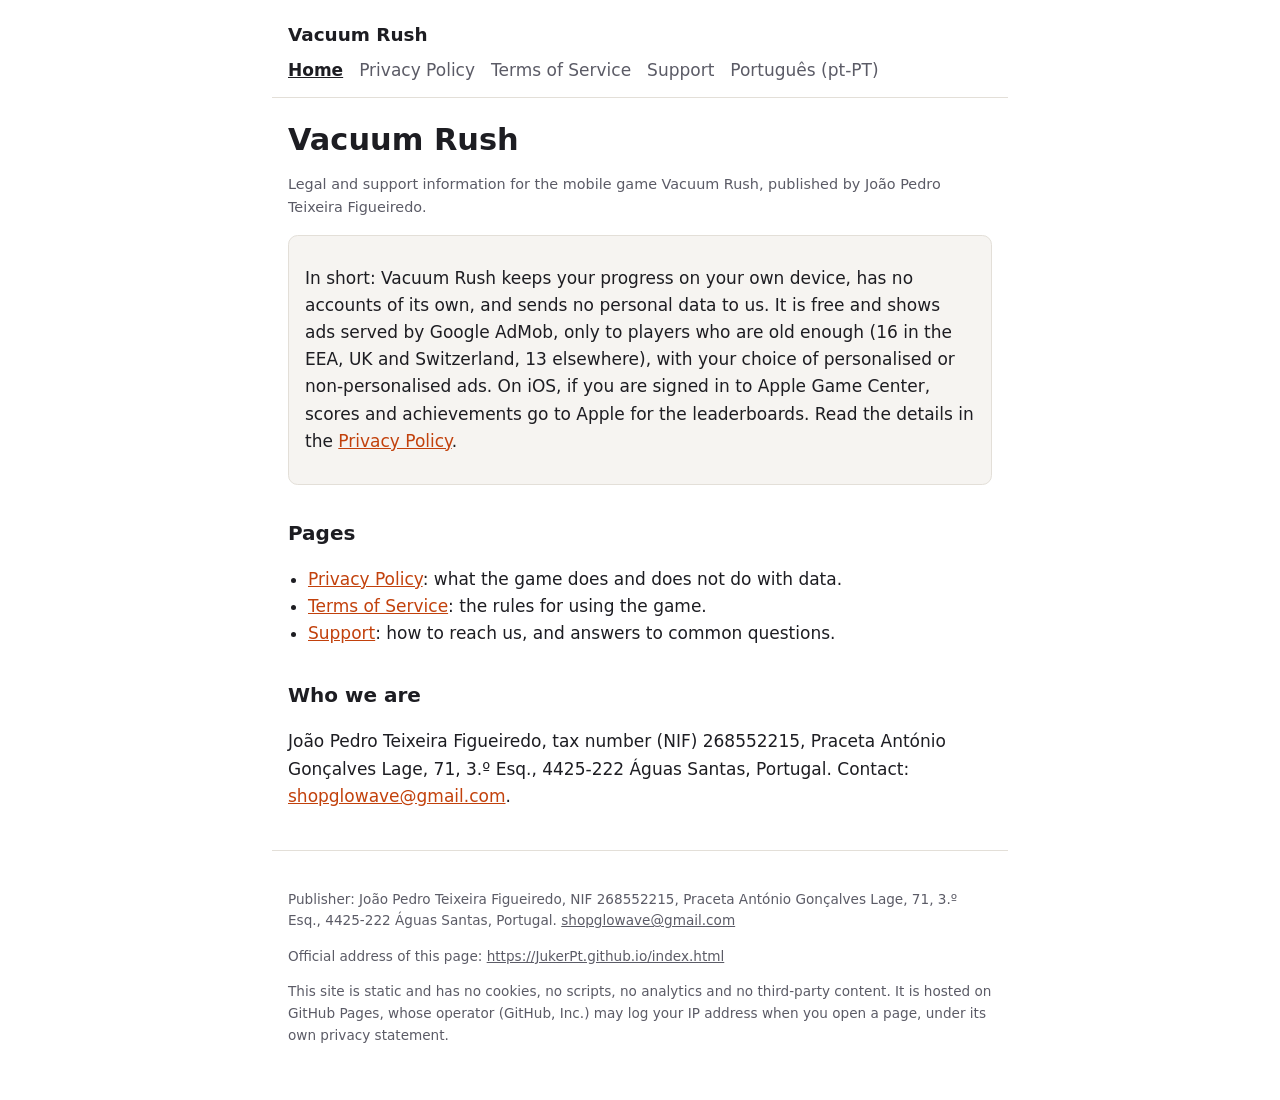
==== index.html @ c0eb2131 "rekuJ Studio legal pages for Vacuum Rush (privacy 2.0, terms, support) Co-Authored-By: Claude Opus 5" ====
<!doctype html>
<html lang="en">
<head>
<meta charset="utf-8">
<meta name="viewport" content="width=device-width, initial-scale=1">
<meta name="description" content="Vacuum Rush legal and support pages">
<title>Vacuum Rush</title>
<link rel="stylesheet" href="style.css">
</head>
<body>
<header>
<a class="brand" href="index.html">Vacuum Rush</a>
<nav><a href="index.html" aria-current="page">Home</a><a href="privacy.html">Privacy Policy</a><a href="terms.html">Terms of Service</a><a href="support.html">Support</a><a href="pt/index.html" hreflang="pt-PT" lang="pt-PT">Português (pt-PT)</a></nav>
</header>
<main>
<h1>Vacuum Rush</h1>
<p class="meta">Legal and support information for the mobile game Vacuum Rush, published by João Pedro Teixeira Figueiredo.</p>
<div class="card"><p>In short: Vacuum Rush keeps your progress on your own device, has no accounts of its own, and sends no personal data to us. It is free and shows ads served by Google AdMob, only to players who are old enough (16 in the EEA, UK and Switzerland, 13 elsewhere), with your choice of personalised or non-personalised ads. On iOS, if you are signed in to Apple Game Center, scores and achievements go to Apple for the leaderboards. Read the details in the <a href="privacy.html">Privacy Policy</a>.</p></div>
<h2>Pages</h2>
<ul>
<li><a href="privacy.html">Privacy Policy</a>: what the game does and does not do with data.</li>
<li><a href="terms.html">Terms of Service</a>: the rules for using the game.</li>
<li><a href="support.html">Support</a>: how to reach us, and answers to common questions.</li>
</ul>
<h2>Who we are</h2>
<p>João Pedro Teixeira Figueiredo, tax number (NIF) 268552215, Praceta António Gonçalves Lage, 71, 3.º Esq., 4425-222 Águas Santas, Portugal. Contact: <a href="mailto:shopglowave@gmail.com">shopglowave@gmail.com</a>.</p>
</main>
<footer>
<p>Publisher: João Pedro Teixeira Figueiredo, NIF 268552215, Praceta António Gonçalves Lage, 71, 3.º Esq., 4425-222 Águas Santas, Portugal. <a href="mailto:shopglowave@gmail.com">shopglowave@gmail.com</a></p>
<p>Official address of this page: <a href="https://JukerPt.github.io/index.html">https://JukerPt.github.io/index.html</a></p>
<p>This site is static and has no cookies, no scripts, no analytics and no third-party content. It is hosted on GitHub Pages, whose operator (GitHub, Inc.) may log your IP address when you open a page, under its own privacy statement.</p>
</footer>
</body>
</html>
---- style.css ----
:root{--bg:#ffffff;--fg:#1d1d22;--muted:#5b5b66;--accent:#c2410c;--card:#f6f4f1;--line:#e3dfd8}
@media (prefers-color-scheme:dark){:root{--bg:#16161a;--fg:#ececf1;--muted:#a0a0ad;--accent:#fb923c;--card:#202026;--line:#34343c}}
*{box-sizing:border-box}
html{-webkit-text-size-adjust:100%}
body{margin:0;background:var(--bg);color:var(--fg);font:17px/1.6 system-ui,-apple-system,"Segoe UI",Roboto,sans-serif}
header,main,footer{max-width:46rem;margin:0 auto;padding:0 1rem}
header{padding-top:1.25rem;padding-bottom:.75rem;display:flex;flex-wrap:wrap;gap:.5rem 1.25rem;align-items:center;justify-content:space-between;border-bottom:1px solid var(--line)}
.brand{font-weight:700;font-size:1.15rem;color:var(--fg);text-decoration:none}
nav{display:flex;flex-wrap:wrap;gap:.25rem 1rem}
nav a{color:var(--muted);text-decoration:none}
nav a[aria-current=page]{color:var(--fg);font-weight:600;text-decoration:underline}
nav a:hover,nav a:focus{color:var(--accent)}
a{color:var(--accent)}
h1{font-size:1.9rem;line-height:1.2;margin:1.5rem 0 .5rem}
h2{font-size:1.25rem;margin:2rem 0 .5rem}
.meta{color:var(--muted);font-size:.9rem}
.card{background:var(--card);border:1px solid var(--line);border-radius:.6rem;padding:.75rem 1rem;margin:1rem 0}
table{border-collapse:collapse;width:100%;font-size:.95rem}
th,td{border:1px solid var(--line);padding:.4rem .6rem;text-align:left;vertical-align:top}
th{background:var(--card)}
ul{padding-left:1.25rem}
footer{color:var(--muted);font-size:.85rem;padding-top:1.5rem;padding-bottom:2.5rem;margin-top:2.5rem;border-top:1px solid var(--line)}
footer a{color:var(--muted)}
@media (max-width:30rem){h1{font-size:1.6rem}body{font-size:16px}}
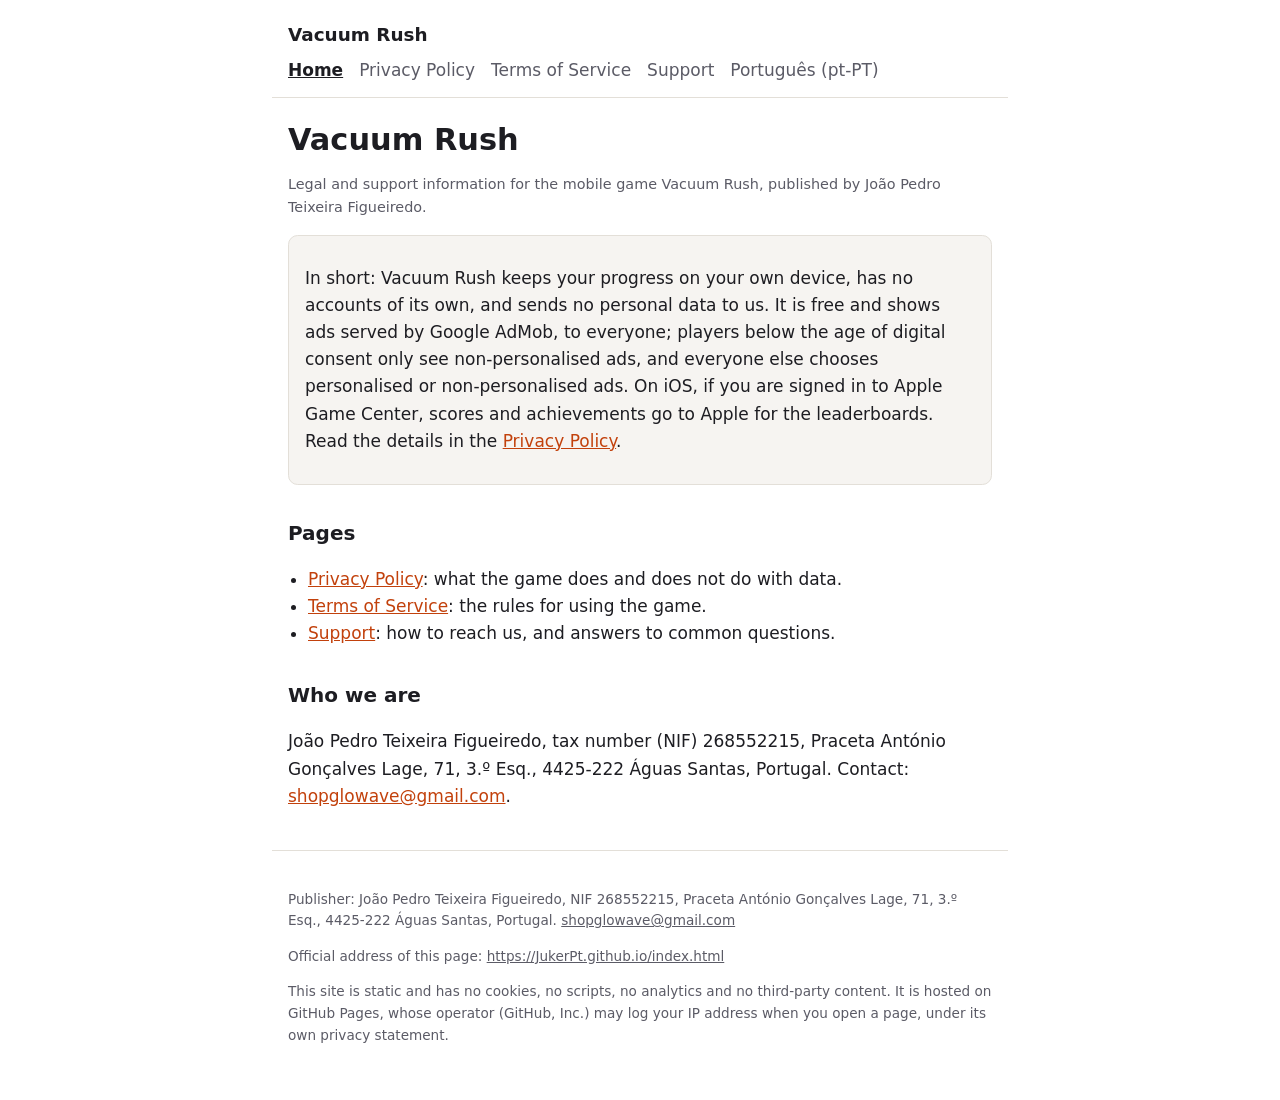
==== commit 0e6278db: "Privacy policy 3.0: non-personalised ads for minors, per-country consent ages Co-Authored-By: Claude" ====
--- a/index.html
+++ b/index.html
@@ -15,7 +15,7 @@
 <main>
 <h1>Vacuum Rush</h1>
 <p class="meta">Legal and support information for the mobile game Vacuum Rush, published by João Pedro Teixeira Figueiredo.</p>
-<div class="card"><p>In short: Vacuum Rush keeps your progress on your own device, has no accounts of its own, and sends no personal data to us. It is free and shows ads served by Google AdMob, only to players who are old enough (16 in the EEA, UK and Switzerland, 13 elsewhere), with your choice of personalised or non-personalised ads. On iOS, if you are signed in to Apple Game Center, scores and achievements go to Apple for the leaderboards. Read the details in the <a href="privacy.html">Privacy Policy</a>.</p></div>
+<div class="card"><p>In short: Vacuum Rush keeps your progress on your own device, has no accounts of its own, and sends no personal data to us. It is free and shows ads served by Google AdMob, to everyone; players below the age of digital consent only see non-personalised ads, and everyone else chooses personalised or non-personalised ads. On iOS, if you are signed in to Apple Game Center, scores and achievements go to Apple for the leaderboards. Read the details in the <a href="privacy.html">Privacy Policy</a>.</p></div>
 <h2>Pages</h2>
 <ul>
 <li><a href="privacy.html">Privacy Policy</a>: what the game does and does not do with data.</li>
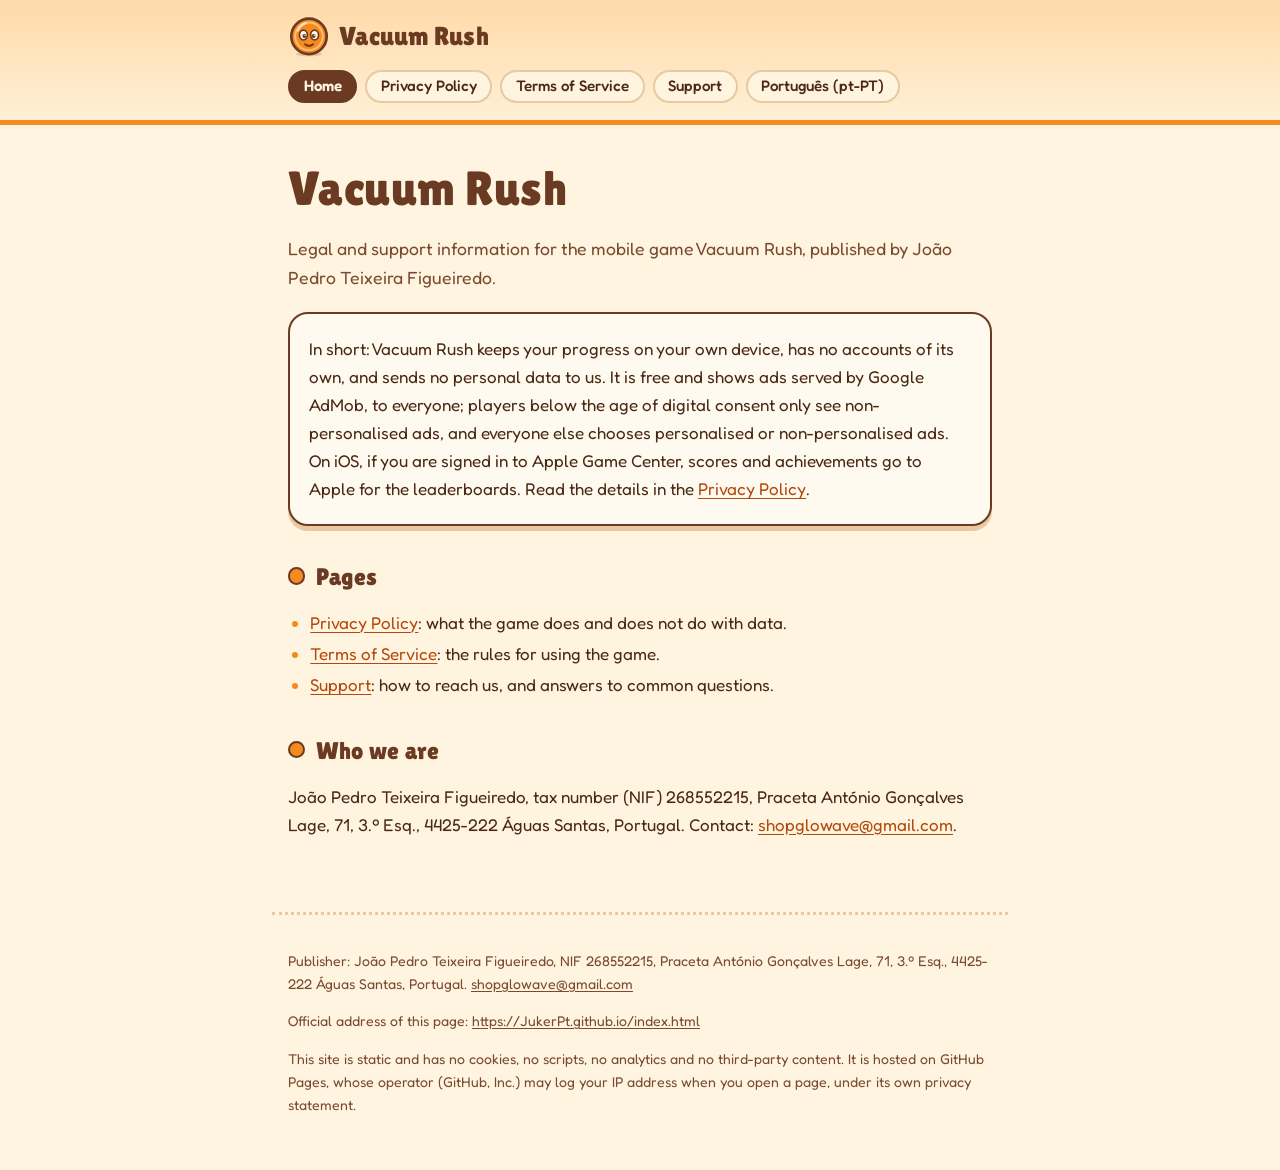
==== commit 8dacdd69: "Site restyle: game fonts (OFL, self-hosted), logo, dark mode; legal text unchanged Co-Authored-By: C" ====
--- a/index.html
+++ b/index.html
@@ -5,11 +5,11 @@
 <meta name="viewport" content="width=device-width, initial-scale=1">
 <meta name="description" content="Vacuum Rush legal and support pages">
 <title>Vacuum Rush</title>
-<link rel="stylesheet" href="style.css">
+<link rel="stylesheet" href="style.css"><link rel="icon" href="favicon.svg" type="image/svg+xml">
 </head>
-<body>
+<body class="home">
 <header>
-<a class="brand" href="index.html">Vacuum Rush</a>
+<a class="brand" href="index.html"><img src="logo.svg" alt="" width="42" height="42">Vacuum Rush</a>
 <nav><a href="index.html" aria-current="page">Home</a><a href="privacy.html">Privacy Policy</a><a href="terms.html">Terms of Service</a><a href="support.html">Support</a><a href="pt/index.html" hreflang="pt-PT" lang="pt-PT">Português (pt-PT)</a></nav>
 </header>
 <main>
--- a/style.css
+++ b/style.css
@@ -1,24 +1,58 @@
-:root{--bg:#ffffff;--fg:#1d1d22;--muted:#5b5b66;--accent:#c2410c;--card:#f6f4f1;--line:#e3dfd8}
-@media (prefers-color-scheme:dark){:root{--bg:#16161a;--fg:#ececf1;--muted:#a0a0ad;--accent:#fb923c;--card:#202026;--line:#34343c}}
+/* Vacuum Rush legal site. Toy-box look. Fonts: Lilita One + Fredoka, self-hosted (SIL OFL 1.1, see fonts/). No external requests. */
+@font-face{font-family:"Lilita One";src:url(fonts/LilitaOne-Regular.woff2) format("woff2");font-weight:400;font-style:normal;font-display:swap}
+@font-face{font-family:"Fredoka";src:url(fonts/Fredoka-Variable.woff2) format("woff2");font-weight:300 700;font-style:normal;font-display:swap}
+:root{color-scheme:light dark;--bg:#fff4e0;--fg:#4a2814;--muted:#7a4a30;--accent:#b4490b;--accent-hover:#8a3400;--card:#fffaf0;--line:#e8c9a0;--ink:#6b3a22;--orange:#f58a1f;--band1:#ffd9a8;--band2:#fff0d6;--pill:#fff4e0;--pill-on-bg:#6b3a22;--pill-on-fg:#fff4e0;--shadow:#e8c9a0;--focus:#1f5fbf;
+--display:"Lilita One","Arial Rounded MT Bold","Trebuchet MS",system-ui,sans-serif;--body:"Fredoka",ui-rounded,"Nunito","Segoe UI",system-ui,-apple-system,sans-serif}
+@media (prefers-color-scheme:dark){:root{--bg:#2a1a12;--fg:#fbebd5;--muted:#dcc3a8;--accent:#ffa64d;--accent-hover:#ffc58a;--card:#38241a;--line:#5f3f2d;--ink:#fbebd5;--orange:#f58a1f;--band1:#4a2c1d;--band2:#2f1d14;--pill:#38241a;--pill-on-bg:#ffa64d;--pill-on-fg:#2a1a12;--shadow:#1d110b;--focus:#8ab8ff}}
 *{box-sizing:border-box}
-html{-webkit-text-size-adjust:100%}
-body{margin:0;background:var(--bg);color:var(--fg);font:17px/1.6 system-ui,-apple-system,"Segoe UI",Roboto,sans-serif}
-header,main,footer{max-width:46rem;margin:0 auto;padding:0 1rem}
-header{padding-top:1.25rem;padding-bottom:.75rem;display:flex;flex-wrap:wrap;gap:.5rem 1.25rem;align-items:center;justify-content:space-between;border-bottom:1px solid var(--line)}
-.brand{font-weight:700;font-size:1.15rem;color:var(--fg);text-decoration:none}
-nav{display:flex;flex-wrap:wrap;gap:.25rem 1rem}
-nav a{color:var(--muted);text-decoration:none}
-nav a[aria-current=page]{color:var(--fg);font-weight:600;text-decoration:underline}
-nav a:hover,nav a:focus{color:var(--accent)}
-a{color:var(--accent)}
-h1{font-size:1.9rem;line-height:1.2;margin:1.5rem 0 .5rem}
-h2{font-size:1.25rem;margin:2rem 0 .5rem}
-.meta{color:var(--muted);font-size:.9rem}
-.card{background:var(--card);border:1px solid var(--line);border-radius:.6rem;padding:.75rem 1rem;margin:1rem 0}
-table{border-collapse:collapse;width:100%;font-size:.95rem}
-th,td{border:1px solid var(--line);padding:.4rem .6rem;text-align:left;vertical-align:top}
-th{background:var(--card)}
-ul{padding-left:1.25rem}
-footer{color:var(--muted);font-size:.85rem;padding-top:1.5rem;padding-bottom:2.5rem;margin-top:2.5rem;border-top:1px solid var(--line)}
+html{-webkit-text-size-adjust:100%;scroll-behavior:smooth}
+body{margin:0;background:var(--bg);color:var(--fg);font:400 17px/1.65 var(--body);overflow-wrap:break-word}
+header,main,footer{max-width:46rem;margin:0 auto;padding-left:1rem;padding-right:1rem}
+header{max-width:none;padding:1rem max(1rem,calc((100% - 46rem)/2 + 1rem)) 1.1rem;display:flex;flex-wrap:wrap;gap:.75rem 1.25rem;align-items:center;justify-content:space-between;background:linear-gradient(180deg,var(--band1),var(--band2));border-bottom:5px solid var(--orange)}
+.brand{display:inline-flex;align-items:center;gap:.6rem;font:400 1.6rem/1 var(--display);letter-spacing:.01em;color:var(--ink);text-decoration:none}
+.brand img{width:2.6rem;height:2.6rem;flex:none;display:block}
+.brand:hover{color:var(--accent-hover)}
+nav{display:flex;flex-wrap:wrap;gap:.4rem .5rem}
+nav a{color:var(--fg);background:var(--pill);border:2px solid var(--line);border-radius:999px;padding:.2rem .85rem;text-decoration:none;font-weight:500;font-size:.95rem;line-height:1.5}
+nav a:hover{border-color:var(--orange);color:var(--accent-hover)}
+nav a[aria-current=page]{background:var(--pill-on-bg);color:var(--pill-on-fg);border-color:var(--pill-on-bg);font-weight:600}
+nav a[aria-current=page]:hover{color:var(--pill-on-fg)}
+a{color:var(--accent);text-underline-offset:.15em}
+a:hover{color:var(--accent-hover)}
+a:focus-visible,summary:focus-visible{outline:3px solid var(--focus);outline-offset:3px;border-radius:.4rem}
+nav a:focus-visible,.brand:focus-visible{border-radius:999px}
+main{padding-top:.5rem;padding-bottom:1rem}
+h1,h2{font-family:var(--display);font-weight:400;color:var(--ink);letter-spacing:.01em}
+h1{font-size:2.4rem;line-height:1.15;margin:1.75rem 0 .5rem}
+h2{font-size:1.5rem;line-height:1.25;margin:2.25rem 0 .5rem}
+h2::before{content:"";display:inline-block;width:.55em;height:.55em;margin-right:.45em;border-radius:50%;background:var(--orange);border:.12em solid var(--ink);vertical-align:.02em}
+.home h1{font-size:3rem}
+.meta{color:var(--muted);font-size:.95rem}
+.home .meta{font-size:1.1rem}
+.card{background:var(--card);border:2px solid var(--ink);border-radius:1.25rem;padding:.9rem 1.2rem;margin:1.25rem 0;box-shadow:0 5px 0 var(--shadow)}
+.card p{margin:.4rem 0}
+table{border-collapse:separate;border-spacing:0;width:100%;font-size:.95rem;border:2px solid var(--line);border-radius:1rem;overflow:hidden;margin:1rem 0}
+th,td{overflow-wrap:anywhere;border-bottom:1px solid var(--line);border-right:1px solid var(--line);padding:.5rem .7rem;text-align:left;vertical-align:top}
+th:last-child,td:last-child{border-right:0}
+tr:last-child>td{border-bottom:0}
+th{background:var(--band1);color:var(--fg);font-weight:600}
+ul,ol{padding-left:1.4rem}
+li{margin:.2rem 0}
+li::marker{color:var(--orange)}
+hr{border:0;border-top:2px dashed var(--line);margin:2rem 0}
+footer{color:var(--muted);font-size:.88rem;padding-top:1.25rem;padding-bottom:2.5rem;margin-top:2.5rem;border-top:3px dotted var(--line)}
 footer a{color:var(--muted)}
-@media (max-width:30rem){h1{font-size:1.6rem}body{font-size:16px}}
+footer a:hover{color:var(--accent-hover)}
+@media (max-width:30rem){body{font-size:16px}h1{font-size:2rem}.home h1{font-size:2.4rem}h2{font-size:1.3rem}.brand{font-size:1.35rem}.brand img{width:2.2rem;height:2.2rem}.card{border-radius:1rem;padding:.75rem 1rem}}
+@media (prefers-reduced-motion:reduce){html{scroll-behavior:auto}}
+@media print{
+:root{--bg:#fff;--fg:#000;--muted:#333;--accent:#000;--ink:#000;--card:#fff;--line:#999;--band1:#fff;--band2:#fff}
+body{font-size:11pt;background:#fff}
+header{background:none;border-bottom:2px solid #000;padding:0 0 .5rem}
+nav{display:none}
+.card{box-shadow:none;border-width:1px}
+h2::before{display:none}
+a{text-decoration:underline}
+table,tr,.card{break-inside:avoid}
+footer{border-top:1px solid #000}
+}
